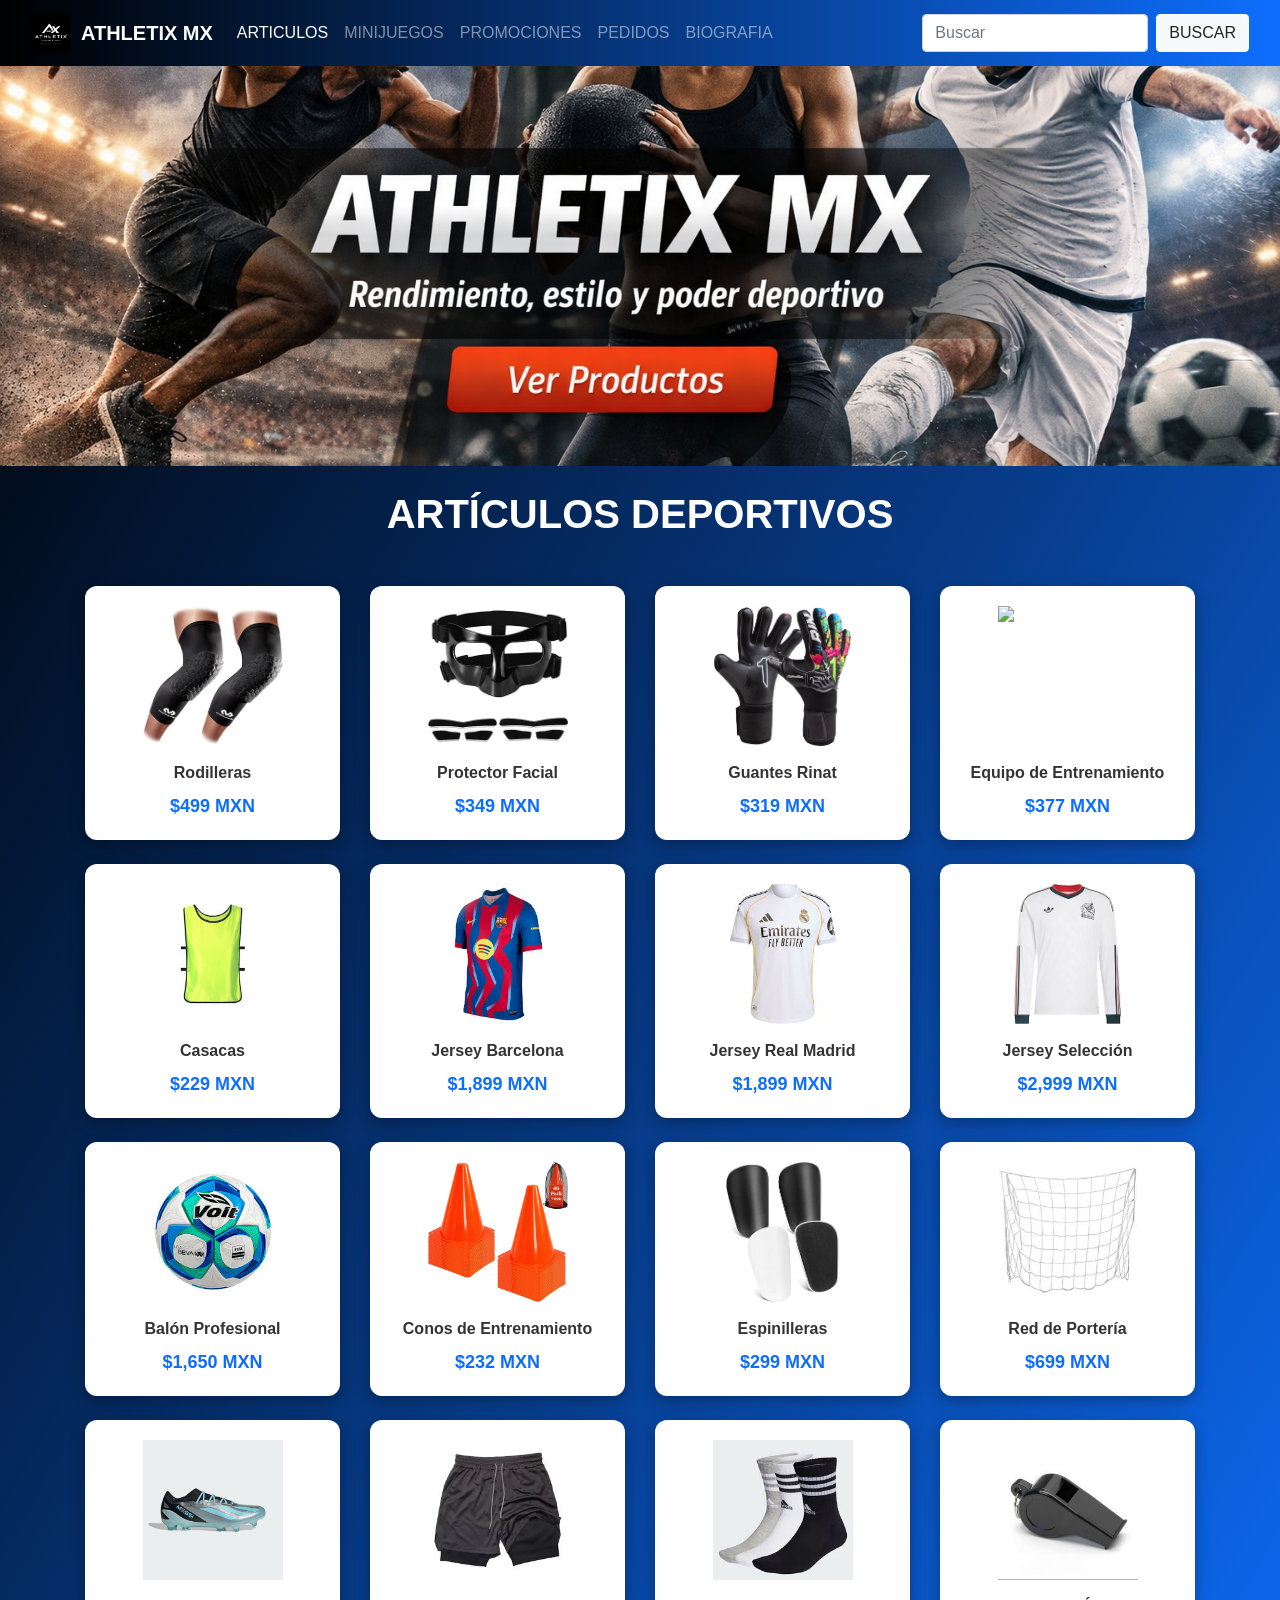
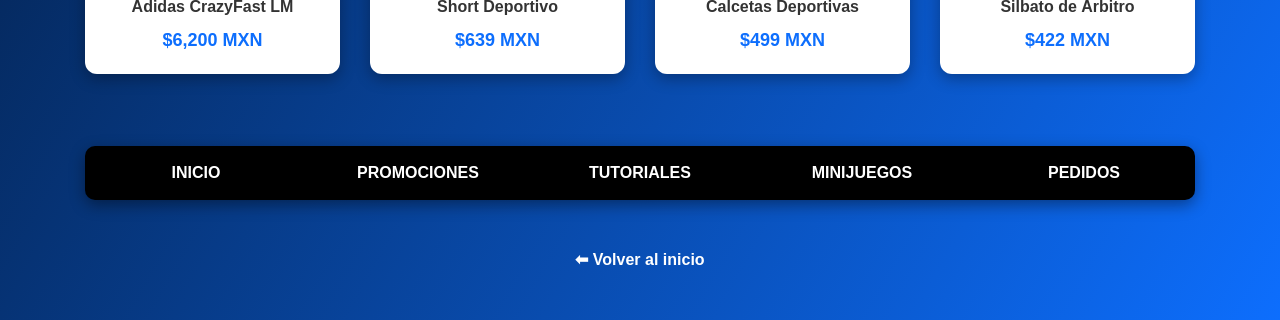
==== estradapag1.html @ 18656537 "Add files via upload" ====
<!DOCTYPE html>
<html lang="es">
<head>
  <meta charset="UTF-8">
  <meta name="viewport" content="width=device-width, initial-scale=1.0">
  <title>ATHLETIX MX - Artículos Deportivos</title>
  
  <link rel="stylesheet" href="https://stackpath.bootstrapcdn.com/bootstrap/4.4.1/css/bootstrap.min.css">

  <style>
    body {
      background: linear-gradient(120deg, #000000, #0d6efd);
      font-family: 'Arial', sans-serif;
      color: white;
    }

    /* Navbar */
    .navbar {
      background: linear-gradient(90deg, #000, #0d6efd);
    }
    .navbar-brand {
      display: flex;
      align-items: center;
      font-weight: bold;
    }
    .navbar-brand img {
      width: 40px;
      height: 40px;
      object-fit: contain;
      margin-right: 10px;
      border-radius: 8px;
    }

    /* Banner */
    .banner {
      width: 100%;
      height: 400px;
      object-fit: cover;
    }

    /* Títulos */
    h1, h2 {
      font-weight: bold;
    }

    /* Tarjetas de Artículos (Modernización de las tablas antiguas) */
    .item-card {
      background: white;
      border-radius: 12px;
      box-shadow: 0px 5px 15px rgba(0,0,0,0.3);
      overflow: hidden;
      transition: transform 0.3s ease, box-shadow 0.3s ease;
      text-align: center;
      padding: 20px 15px;
      height: 100%;
      display: flex;
      flex-direction: column;
      justify-content: space-between;
    }
    
    .item-card:hover {
      transform: translateY(-8px);
      box-shadow: 0px 8px 20px rgba(0,0,0,0.5);
    }

    .item-card img {
      width: 140px;
      height: 140px;
      object-fit: contain;
      margin: 0 auto 15px auto;
      transition: transform 0.3s;
    }

    .item-card:hover img {
      transform: scale(1.08);
    }

    .item-card a {
      color: #333333;
      text-decoration: none;
      font-weight: bold;
      display: block;
    }
    
    .item-card a:hover {
      color: #0d6efd;
      text-decoration: none;
    }

    .precio-azul {
      font-size: 18px;
      color: #0d6efd;
      font-weight: bold;
      margin-top: 8px;
      display: block;
    }

    /* Navegación Inferior Estilo Barra */
    .nav-inferior {
      background: #000000;
      border-radius: 10px;
      padding: 15px;
      box-shadow: 0px 5px 15px rgba(0,0,0,0.4);
    }
    .nav-inferior a {
      color: white;
      text-decoration: none;
      font-weight: bold;
      transition: color 0.2s;
    }
    .nav-inferior a:hover {
      color: #0d6efd;
    }
    
    .link-volver {
      font-weight: bold;
      color: white;
      transition: color 0.2s;
    }
    .link-volver:hover {
      color: #0d6efd;
      text-decoration: none;
    }
  </style>
</head>
<body>

  <header>
    <nav class="navbar navbar-expand-lg navbar-dark">
      <div class="container-fluid">
        <a class="navbar-brand" href="index.html">
          <img src="imagenes/logo.png" alt="Logo ATHLETIX MX">
          ATHLETIX MX
        </a>
        <button class="navbar-toggler" type="button" data-toggle="collapse" data-target="#menu" aria-controls="menu" aria-expanded="false" aria-label="Toggle navigation">
          <span class="navbar-toggler-icon"></span>
        </button>

        <div class="collapse navbar-collapse" id="menu">
          <ul class="navbar-nav mr-auto">
            <li class="nav-item active">
              <a class="nav-link" href="estradapag1.html">ARTICULOS</a>
            </li>
            <li class="nav-item">
              <a class="nav-link" href="estradapag4.html">MINIJUEGOS</a>
            </li>
            <li class="nav-item">
              <a class="nav-link" href="estradapag2.html">PROMOCIONES</a>
            </li>
            <li class="nav-item">
              <a class="nav-link" href="estradapag5.html">PEDIDOS</a>
            </li>
            <li class="nav-item">
              <a class="nav-link" href="estradapag6.html">BIOGRAFIA</a>
            </li>
          </ul>

          <form class="form-inline my-2 my-lg-0">
            <input class="form-control mr-2" type="search" placeholder="Buscar" aria-label="Buscar">
            <button class="btn btn-light" type="submit">BUSCAR</button>
          </form>
        </div>
      </div>
    </nav>
  </header>

  <section class="hero-banner">
    <img src="imagenes/banner1.png" class="banner" alt="Banner Artículos Deportivos">
    <h1 class="text-center my-4">ARTÍCULOS DEPORTIVOS</h1>
  </section>

  <main class="container my-5">
    <div class="row">
      
      <div class="col-6 col-md-4 col-lg-3 mb-4">
        <div class="item-card">
          <img src="imagenes/rodillerascomp.jpg" alt="Rodilleras">
          <a href="https://www.innovasport.com" target="_blank" rel="noopener noreferrer">
            Rodilleras
            <span class="precio-azul">$499 MXN</span>
          </a>
        </div>
      </div>

      <div class="col-6 col-md-4 col-lg-3 mb-4">
        <div class="item-card">
          <img src="imagenes/protectorfacial.jpg" alt="Protector Facial">
          <a href="https://www.sportsmed.com.mx" target="_blank" rel="noopener noreferrer">
            Protector Facial
            <span class="precio-azul">$349 MXN</span>
          </a>
        </div>
      </div>

      <div class="col-6 col-md-4 col-lg-3 mb-4">
        <div class="item-card">
          <img src="imagenes/guantesrinat.jpg" alt="Guantes Rinat">
          <a href="https://www.rinatstore.com" target="_blank" rel="noopener noreferrer">
            Guantes Rinat
            <span class="precio-azul">$319 MXN</span>
          </a>
        </div>
      </div>

      <div class="col-6 col-md-4 col-lg-3 mb-4">
        <div class="item-card">
          <img src="imagenes/Entrenamiento.jpg" alt="Equipo de Entrenamiento">
          <a href="https://www.decathlon.com.mx" target="_blank" rel="noopener noreferrer">
            Equipo de Entrenamiento
            <span class="precio-azul">$377 MXN</span>
          </a>
        </div>
      </div>

      <div class="col-6 col-md-4 col-lg-3 mb-4">
        <div class="item-card">
          <img src="imagenes/casacas.jpg" alt="Casacas">
          <a href="https://www.decathlon.com.mx" target="_blank" rel="noopener noreferrer">
            Casacas
            <span class="precio-azul">$229 MXN</span>
          </a>
        </div>
      </div>

      <div class="col-6 col-md-4 col-lg-3 mb-4">
        <div class="item-card">
          <img src="imagenes/barcelona.jpg" alt="Jersey Barcelona">
          <a href="https://store.fcbarcelona.com" target="_blank" rel="noopener noreferrer">
            Jersey Barcelona
            <span class="precio-azul">$1,899 MXN</span>
          </a>
        </div>
      </div>

      <div class="col-6 col-md-4 col-lg-3 mb-4">
        <div class="item-card">
          <img src="imagenes/madrid.jpg" alt="Jersey Real Madrid">
          <a href="https://us.shop.realmadrid.com" target="_blank" rel="noopener noreferrer">
            Jersey Real Madrid
            <span class="precio-azul">$1,899 MXN</span>
          </a>
        </div>
      </div>

      <div class="col-6 col-md-4 col-lg-3 mb-4">
        <div class="item-card">
          <img src="imagenes/seleccion.jpg" alt="Jersey Selección">
          <a href="https://mexicofanshop.com" target="_blank" rel="noopener noreferrer">
            Jersey Selección
            <span class="precio-azul">$2,999 MXN</span>
          </a>
        </div>
      </div>

      <div class="col-6 col-md-4 col-lg-3 mb-4">
        <div class="item-card">
          <img src="imagenes/voit.jpg" alt="Balón Profesional">
          <a href="https://www.voit.com.mx" target="_blank" rel="noopener noreferrer">
            Balón Profesional
            <span class="precio-azul">$1,650 MXN</span>
          </a>
        </div>
      </div>

      <div class="col-6 col-md-4 col-lg-3 mb-4">
        <div class="item-card">
          <img src="imagenes/conos.jpg" alt="Conos de Entrenamiento">
          <a href="https://deportesguerra.com.mx" target="_blank" rel="noopener noreferrer">
            Conos de Entrenamiento
            <span class="precio-azul">$232 MXN</span>
          </a>
        </div>
      </div>

      <div class="col-6 col-md-4 col-lg-3 mb-4">
        <div class="item-card">
          <img src="imagenes/pack2espinilleras.jpg" alt="Espinilleras">
          <a href="#">
            Espinilleras
            <span class="precio-azul">$299 MXN</span>
          </a>
        </div>
      </div>

      <div class="col-6 col-md-4 col-lg-3 mb-4">
        <div class="item-card">
          <img src="imagenes/red.jpg" alt="Red de Portería">
          <a href="#">
            Red de Portería
            <span class="precio-azul">$699 MXN</span>
          </a>
        </div>
      </div>

      <div class="col-6 col-md-4 col-lg-3 mb-4">
        <div class="item-card">
          <img src="imagenes/messi.jpg" alt="Adidas CrazyFast LM">
          <a href="https://www.adidas.mx" target="_blank" rel="noopener noreferrer">
            Adidas CrazyFast LM
            <span class="precio-azul">$6,200 MXN</span>
          </a>
        </div>
      </div>

      <div class="col-6 col-md-4 col-lg-3 mb-4">
        <div class="item-card">
          <img src="imagenes/short.jpg" alt="Short Deportivo">
          <a href="https://www.underarmour.com.mx" target="_blank" rel="noopener noreferrer">
            Short Deportivo
            <span class="precio-azul">$639 MXN</span>
          </a>
        </div>
      </div>

      <div class="col-6 col-md-4 col-lg-3 mb-4">
        <div class="item-card">
          <img src="imagenes/calcetas.jpg" alt="Calcetas Deportivas">
          <a href="https://www.adidas.mx" target="_blank" rel="noopener noreferrer">
            Calcetas Deportivas
            <span class="precio-azul">$499 MXN</span>
          </a>
        </div>
      </div>

      <div class="col-6 col-md-4 col-lg-3 mb-4">
        <div class="item-card">
          <img src="imagenes/silbato.jpg" alt="Silbato de Árbitro">
          <a href="https://www.decathlon.com.mx" target="_blank" rel="noopener noreferrer">
            Silbato de Árbitro
            <span class="precio-azul">$422 MXN</span>
          </a>
        </div>
      </div>

    </div>

    <div class="nav-inferior container my-5">
      <div class="row text-center">
        <div class="col"><a href="index.html">INICIO</a></div>
        <div class="col"><a href="estradapag2.html">PROMOCIONES</a></div>
        <div class="col"><a href="estradapag3.html">TUTORIALES</a></div>
        <div class="col"><a href="estradapag4.html">MINIJUEGOS</a></div>
        <div class="col"><a href="estradapag5.html">PEDIDOS</a></div>
      </div>
    </div>

    <div class="text-center my-4">
      <a href="index.html" class="link-volver">⬅ Volver al inicio</a>
    </div>
  </main>

  <script src="https://code.jquery.com/jquery-3.4.1.slim.min.js"></script>
  <script src="https://cdn.jsdelivr.net/npm/popper.js@1.16.0/dist/umd/popper.min.js"></script>
  <script src="https://stackpath.bootstrapcdn.com/bootstrap/4.4.1/js/bootstrap.min.js"></script>

</body>
</html>
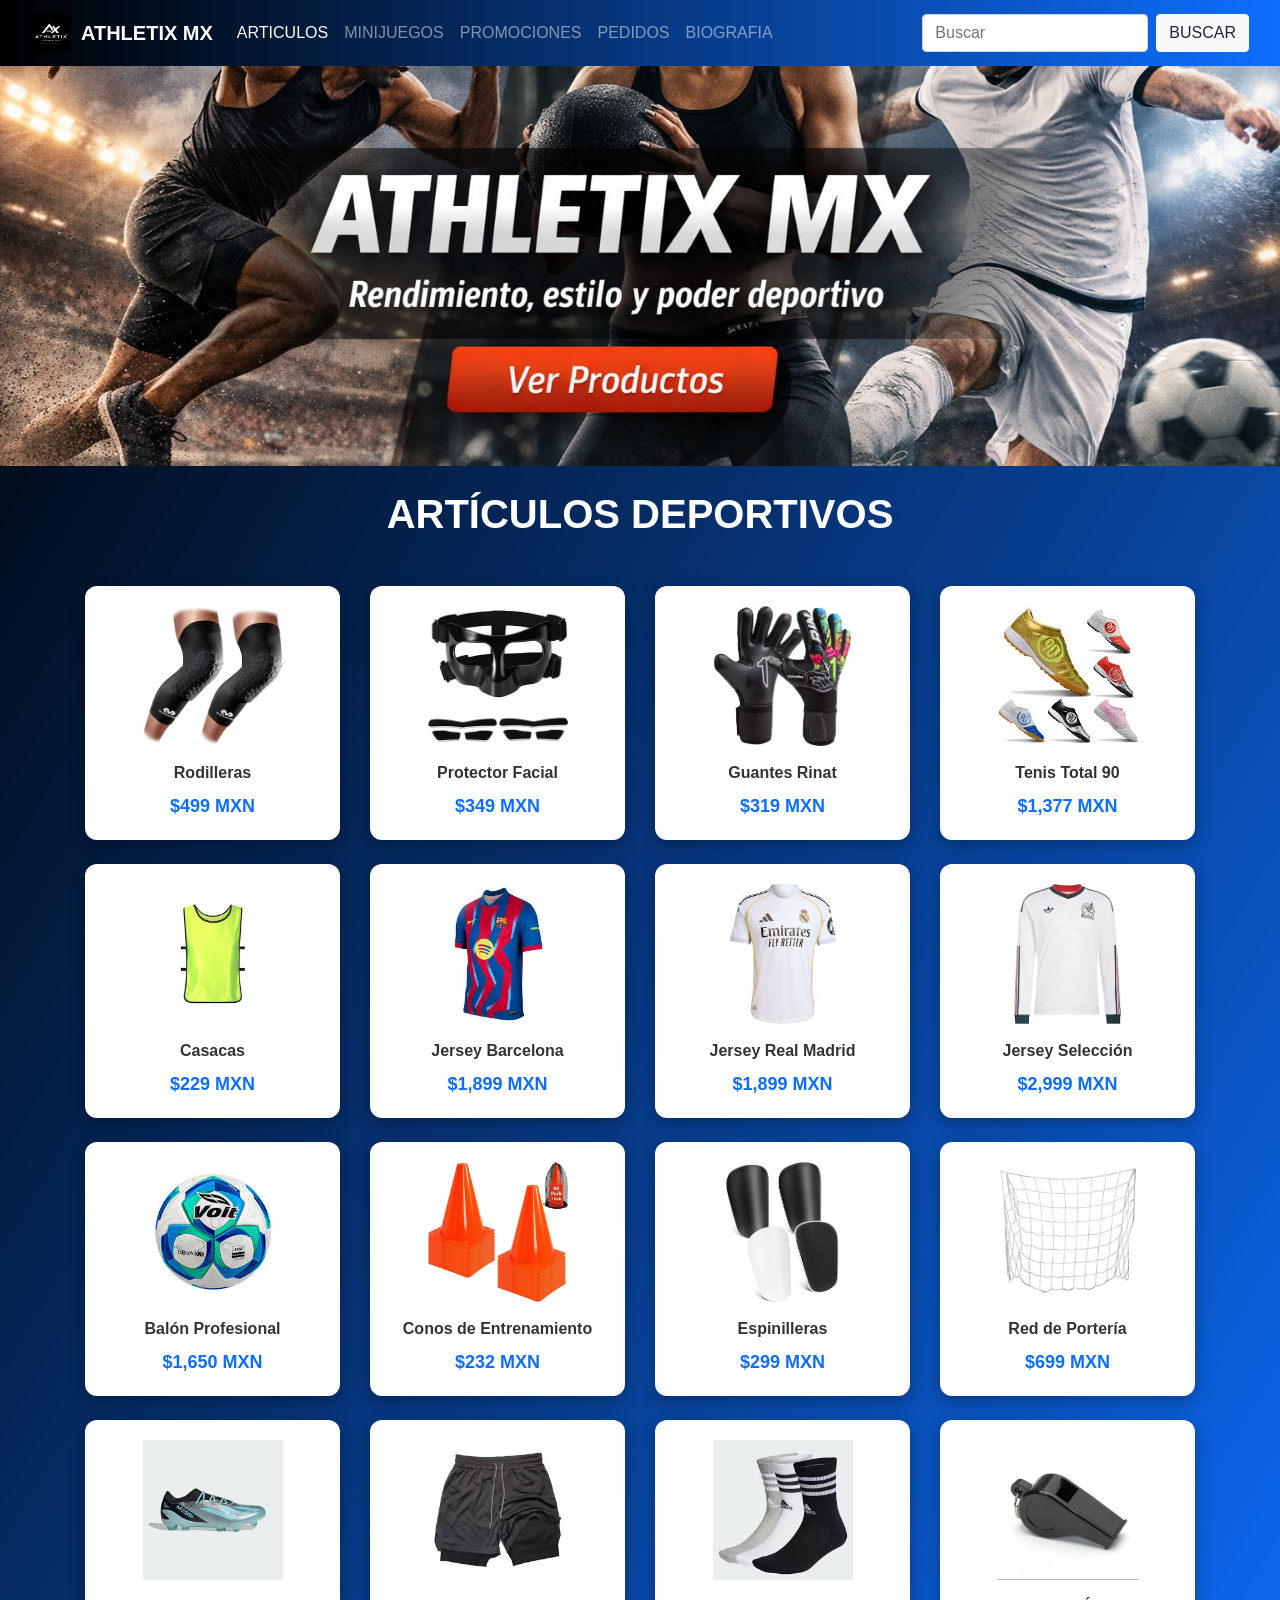
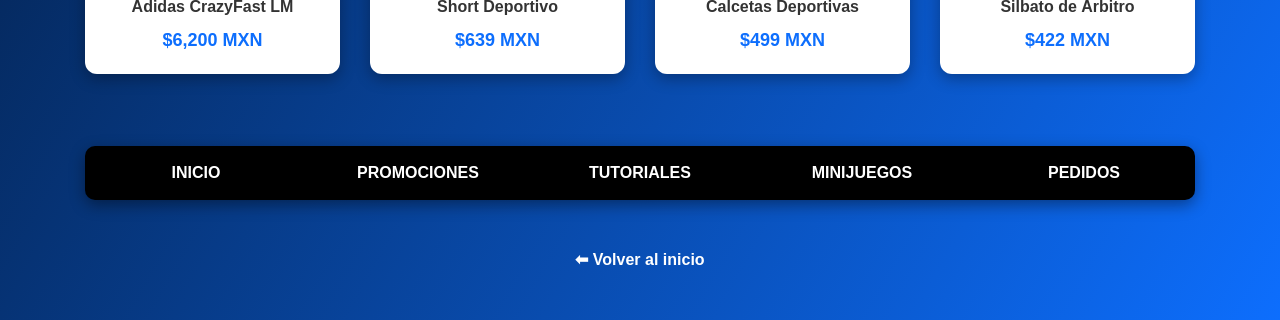
==== commit cc7ccd72: "Add files via upload" ====
--- a/estradapag1.html
+++ b/estradapag1.html
@@ -204,10 +204,10 @@
 
       <div class="col-6 col-md-4 col-lg-3 mb-4">
         <div class="item-card">
-          <img src="imagenes/Entrenamiento.jpg" alt="Equipo de Entrenamiento">
+          <img src="imagenes/total90.jpg" alt="Tenis Futbol Total90">
           <a href="https://www.decathlon.com.mx" target="_blank" rel="noopener noreferrer">
-            Equipo de Entrenamiento
-            <span class="precio-azul">$377 MXN</span>
+            Tenis Total 90
+            <span class="precio-azul">$1,377 MXN</span>
           </a>
         </div>
       </div>
